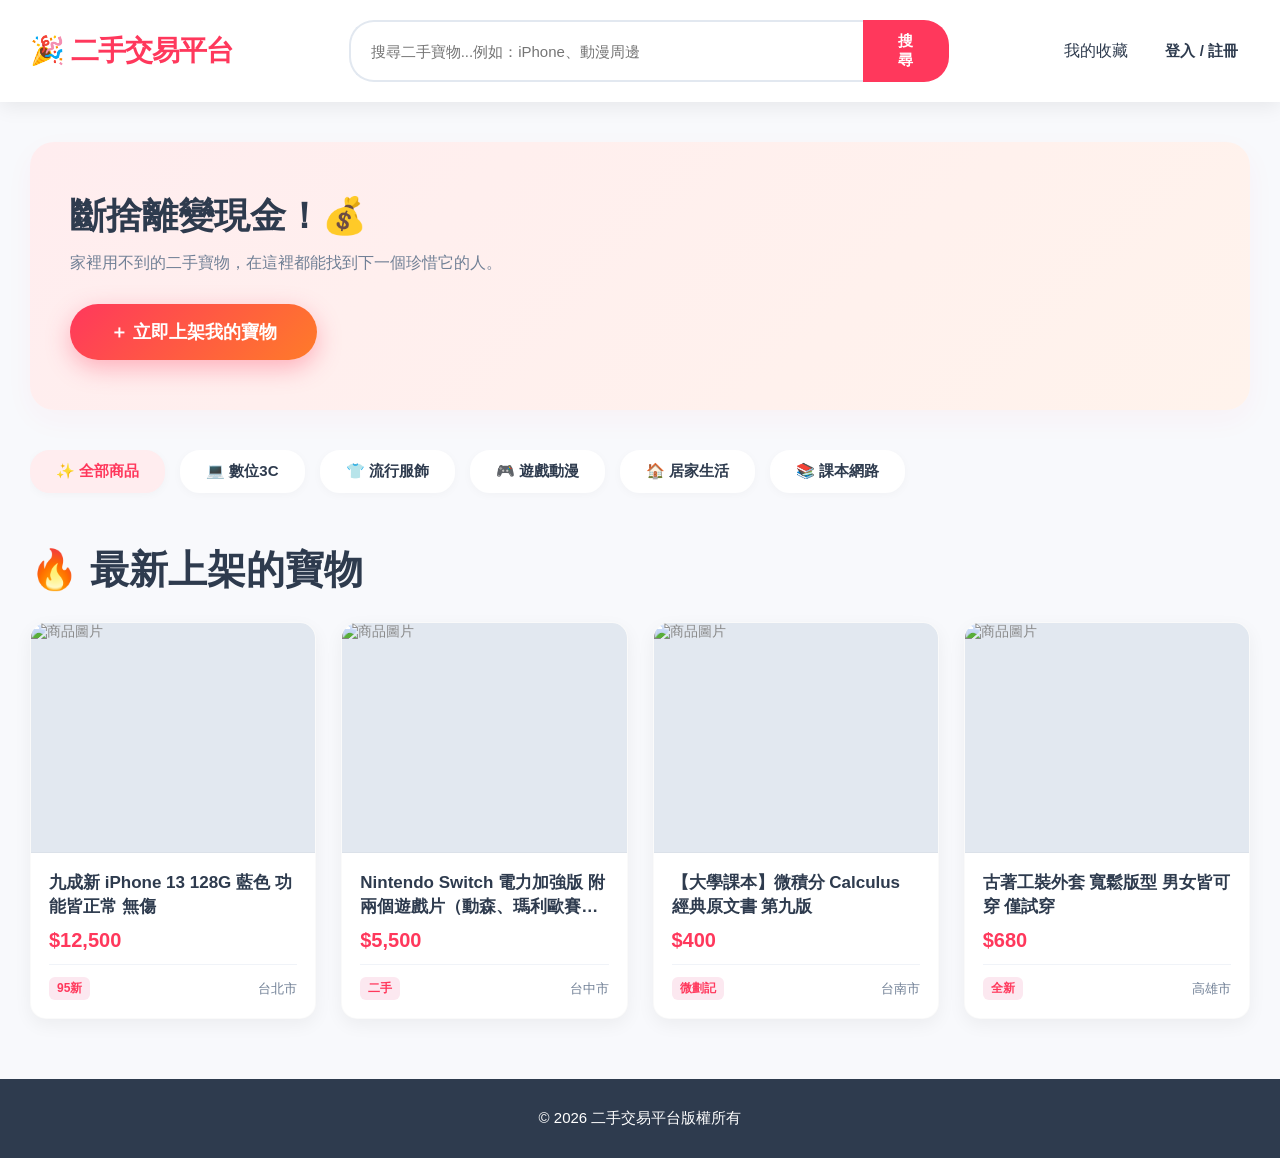
==== Index.html @ 6d3920a8 "首頁、上架畫面" ====
<!DOCTYPE html>
<html lang="zh-TW">

<head>
    <meta charset="UTF-8">
    <meta name="viewport" content="width=device-width, initial-scale=1.0">
    <title>🎉 二手交易平台</title>
    <link rel="stylesheet" href="css/index.css">
</head>

<body>
    <!-- 頂部導覽列 -->
    <header>
        <div class="nav-container">
            <a href="#" class="logo">🎉 二手交易平台</a>

            <!-- 搜尋框 -->
            <div class="search-bar">
                <input type="text" placeholder="搜尋二手寶物...例如：iPhone、動漫周邊">
                <button type="button">搜尋</button>
            </div>

            <!-- 右側選單 -->
            <nav class="nav-menu">
                <a href="#">我的收藏</a>
                <button type="button" class="btn-login" id="loginBtn">登入 / 註冊</button>
            </nav>
        </div>
    </header>

    <!-- 主要內容區 -->
    <main>
        <!-- ✨ 新增：吸引人的主要核心區塊 (Hero Section) -->
        <div class="hero-section">
            <div class="hero-content">
                <h1>斷捨離變現金！💰</h1>
                <p>家裡用不到的二手寶物，在這裡都能找到下一個珍惜它的人。</p>
                <!-- 立即上架按鈕移到這裡 -->
                <a href="upload.html" class="btn-action-main">＋ 立即上架我的寶物</a>
            </div>
        </div>

        <!-- 分類標籤列 -->
        <div class="categories">
            <a href="#" class="category-item active">✨ 全部商品</a>
            <a href="#" class="category-item">💻 數位3C</a>
            <a href="#" class="category-item">👕 流行服飾</a>
            <a href="#" class="category-item">🎮 遊戲動漫</a>
            <a href="#" class="category-item">🏠 居家生活</a>
            <a href="#" class="category-item">📚 課本網路</a>
        </div>

        <!-- 商品推薦區塊 -->
        <div class="section-title">
            <h2>🔥 最新上架的寶物</h2>
        </div>

        <!-- 商品網格 -->
        <div class="product-grid">

            <!-- 商品卡片 1 -->
            <div class="product-card">
                <img src="https://via.placeholder.com/300x300/ff385c/ffffff?text=iPhone+13" alt="商品圖片"
                    class="product-img">
                <div class="product-info">
                    <div class="product-title">九成新 iPhone 13 128G 藍色 功能皆正常 無傷</div>
                    <div class="product-price">$12,500</div>
                    <div class="product-footer">
                        <span class="product-condition">95新</span>
                        <span class="product-location">台北市</span>
                    </div>
                </div>
            </div>

            <!-- 商品卡片 2 -->
            <div class="product-card">
                <img src="https://via.placeholder.com/300x300/ff385c/ffffff?text=Switch" alt="商品圖片" class="product-img">
                <div class="product-info">
                    <div class="product-title">Nintendo Switch 電力加強版 附兩個遊戲片（動森、瑪利歐賽車）</div>
                    <div class="product-price">$5,500</div>
                    <div class="product-footer">
                        <span class="product-condition">二手</span>
                        <span class="product-location">台中市</span>
                    </div>
                </div>
            </div>

            <!-- 商品卡片 3 -->
            <div class="product-card">
                <img src="https://via.placeholder.com/300x300/ff385c/ffffff?text=Book" alt="商品圖片" class="product-img">
                <div class="product-info">
                    <div class="product-title">【大學課本】微積分 Calculus 經典原文書 第九版</div>
                    <div class="product-price">$400</div>
                    <div class="product-footer">
                        <span class="product-condition">微劃記</span>
                        <span class="product-location">台南市</span>
                    </div>
                </div>
            </div>

            <!-- 商品卡片 4 -->
            <div class="product-card">
                <img src="https://via.placeholder.com/300x300/ff385c/ffffff?text=Jacket" alt="商品圖片" class="product-img">
                <div class="product-info">
                    <div class="product-title">古著工裝外套 寬鬆版型 男女皆可穿 僅試穿</div>
                    <div class="product-price">$680</div>
                    <div class="product-footer">
                        <span class="product-condition">全新</span>
                        <span class="product-location">高雄市</span>
                    </div>
                </div>
            </div>

        </div>
    </main>

    <!-- 頁尾 -->
    <footer>
        <p>© 2026 二手交易平台版權所有</p>
    </footer>

    <!-- 登入彈出視窗 -->
    <div id="loginModal" class="modal">
        <div class="modal-content">
            <span class="close-modal" id="closeModal">&times;</span>
            <h2>登入 / 註冊</h2>
            <form>
                <input type="text" placeholder="電子郵件或帳號" required>
                <input type="password" placeholder="密碼" required>
                <button type="submit" class="btn-submit-login">登入</button>
            </form>
            <div class="modal-footer">
                <p>還沒有帳號？ <a href="#" style="color: #ff385c; font-weight: bold;">立即註冊</a></p>
            </div>
        </div>
    </div>

    <script>
        // 簡單的 JavaScript 來處理登入視窗的顯示/隱藏
        const modal = document.getElementById("loginModal");
        const btn = document.getElementById("loginBtn");
        const span = document.getElementById("closeModal");

        // 當點擊「登入」按鈕時，打開彈出視窗
        btn.onclick = function () {
            modal.style.display = "block";
        }

        // 當點擊「×」時，關閉彈出視窗
        span.onclick = function () {
            modal.style.display = "none";
        }

        // 當點擊彈出視窗外部時，關閉它
        window.onclick = function (event) {
            if (event.target == modal) {
                modal.style.display = "none";
            }
        }
    </script>

</body>

</html>
---- css/index.css ----
/* 全域樣式重設 - 升級 */
* {
    margin: 0;
    padding: 0;
    box-sizing: border-box;
    font-family: 'Poppins', 'Segoe UI', Tahoma, Geneva, Verdana, sans-serif;
    /* 加入更現代的字體 */
}

body {
    background-color: #f8f9fc;
    /* 更淡雅的背景色 */
    color: #2e3b4e;
}

a {
    text-decoration: none;
    color: inherit;
}

/* 導覽列 - 升級 */
header {
    background-color: #ffffff;
    box-shadow: 0 4px 20px rgba(0, 0, 0, 0.08);
    /* 更柔和的陰影 */
    position: sticky;
    top: 0;
    z-index: 100;
}

.nav-container {
    max-width: 1400px;
    /* 加寬一點 */
    margin: 0 auto;
    display: flex;
    justify-content: space-between;
    align-items: center;
    padding: 20px 30px;
}

.logo {
    font-size: 28px;
    font-weight: 800;
    /* 加粗 */
    color: #ff385c;
    /* 使用更活潑的粉紅色系 */
    letter-spacing: -1px;
}

/* 搜尋框 - 優化 */
.search-bar {
    flex: 0 1 600px;
    display: flex;
    margin: 0 30px;
}

.search-bar input {
    width: 100%;
    padding: 12px 20px;
    border: 2px solid #e2e8f0;
    border-right: none;
    border-radius: 25px 0 0 25px;
    outline: none;
    font-size: 15px;
    transition: 0.2s;
}

.search-bar input:focus {
    border-color: #ff385c;
}

.search-bar button {
    padding: 12px 30px;
    background-color: #ff385c;
    color: white;
    border: none;
    border-radius: 0 25px 25px 0;
    cursor: pointer;
    font-weight: 700;
    font-size: 15px;
    transition: 0.2s;
}

.search-bar button:hover {
    background-color: #e31c5f;
}

.nav-menu {
    display: flex;
    gap: 25px;
    align-items: center;
}

/* 登入按鈕 */
.btn-login {
    background: none;
    border: none;
    cursor: pointer;
    font-weight: 600;
    color: #2e3b4e;
    font-size: 15px;
    padding: 8px 12px;
    transition: 0.2s;
}

.btn-login:hover {
    color: #ff385c;
}

/* ==========================================================================
   ✨ 新增：主要內容區 - 橫幅與立即上架大按鈕樣式
   ========================================================================== */

/* 橫幅區塊外觀 */
.hero-section {
    background: linear-gradient(135deg, #ffedef 0%, #fff3ec 100%); /* 現代感的暖色漸層 */
    border-radius: 24px;
    padding: 50px 40px;
    margin-bottom: 40px;
    box-shadow: 0 10px 30px rgba(255, 56, 92, 0.04);
    display: flex;
    align-items: center;
}

.hero-content h1 {
    font-size: 36px;
    font-weight: 800;
    color: #2e3b4e;
    margin-bottom: 12px;
}

.hero-content p {
    font-size: 16px;
    color: #718096;
    margin-bottom: 30px;
}

/* 移到主內容區的大按鈕 */
.btn-action-main {
    display: inline-block; 
    background: linear-gradient(135deg, #ff385c, #ff7b29); /* 亮眼漸層 */
    color: white;
    padding: 16px 40px;    /* 放大尺寸，極其醒目 */
    border-radius: 30px;
    font-weight: 800;
    font-size: 18px;       
    box-shadow: 0 8px 25px rgba(255, 56, 92, 0.35);
    transition: all 0.3s ease;
}

.btn-action-main:hover {
    transform: translateY(-4px) scale(1.03); /* 滑過時向上微飄並放大 */
    box-shadow: 0 12px 30px rgba(255, 56, 92, 0.45);
}

/* 主要內容區 */
main {
    max-width: 1400px;
    margin: 40px auto;
    padding: 0 30px;
}

/* 分類標籤 - 升級 */
.categories {
    display: flex;
    gap: 15px;
    margin-bottom: 40px;
    overflow-x: auto;
    padding-bottom: 10px;
}

.category-item {
    background-color: white;
    padding: 10px 24px;
    border-radius: 20px;
    font-size: 15px;
    font-weight: 600;
    white-space: nowrap;
    box-shadow: 0 2px 10px rgba(0, 0, 0, 0.03);
    border: 2px solid white;
    /* 預留邊框，active時呈現 */
    transition: 0.3s;
}

.category-item:hover {
    border-color: #ffedef;
    transform: translateY(-2px);
}

.category-item.active {
    background-color: #ffedef;
    color: #ff385c;
    border-color: #ffedef;
}

/* 商品區塊標題 */
.section-title {
    font-size: 26px;
    font-weight: 800;
    margin-bottom: 25px;
    display: flex;
    justify-content: space-between;
    align-items: center;
}

/* 商品網格 */
.product-grid {
    display: grid;
    grid-template-columns: repeat(auto-fill, minmax(250px, 1fr));
    /* 加寬商品卡片 */
    gap: 25px;
}

/* 商品卡片 - 升級 */
.product-card {
    background-color: white;
    border-radius: 16px;
    overflow: hidden;
    box-shadow: 0 6px 18px rgba(0, 0, 0, 0.05);
    transition: all 0.3s ease;
    position: relative;
    border: 1px solid rgba(0, 0, 0, 0.02);
}

.product-card:hover {
    transform: translateY(-8px);
    box-shadow: 0 10px 25px rgba(0, 0, 0, 0.1);
}

.product-img {
    width: 100%;
    height: 230px;
    background-color: #e2e8f0;
    display: flex;
    align-items: center;
    justify-content: center;
    color: #888;
    font-size: 14px;
    object-fit: cover;
    border-bottom: 1px solid rgba(0, 0, 0, 0.03);
}

.product-info {
    padding: 18px;
}

.product-title {
    font-size: 17px;
    font-weight: 700;
    margin-bottom: 10px;
    color: #2e3b4e;
    display: -webkit-box;
    -webkit-line-clamp: 2;
    -webkit-box-orient: vertical;
    overflow: hidden;
    height: 48px;
    line-height: 1.4;
}

.product-price {
    font-size: 20px;
    color: #ff385c;
    font-weight: 800;
    margin-bottom: 12px;
}

.product-footer {
    display: flex;
    justify-content: space-between;
    align-items: center;
    font-size: 13px;
    color: #718096;
    border-top: 1px solid #f0f3f8;
    padding-top: 12px;
}

.product-condition {
    background-color: #fce8f0;
    color: #ff385c;
    padding: 3px 8px;
    border-radius: 6px;
    font-weight: 700;
    font-size: 12px;
}

/* 頁尾 */
footer {
    background-color: #2e3b4e;
    color: white;
    text-align: center;
    padding: 30px;
    margin-top: 60px;
    font-size: 15px;
    font-weight: 500;
}

/* 登入彈出視窗 */
.modal {
    display: none;
    /* 預設隱藏 */
    position: fixed;
    z-index: 200;
    left: 0;
    top: 0;
    width: 100%;
    height: 100%;
    overflow: auto;
    background-color: rgba(0, 0, 0, 0.5);
    /* 黑色半透明背景 */
    backdrop-filter: blur(5px);
    /* 背景模糊效果 */
}

.modal-content {
    background-color: white;
    margin: 10% auto;
    /* 距離上方10%，水平居中 */
    padding: 40px;
    border-radius: 20px;
    width: 400px;
    box-shadow: 0 10px 40px rgba(0, 0, 0, 0.2);
    position: relative;
}

.close-modal {
    position: absolute;
    top: 20px;
    right: 20px;
    font-size: 24px;
    cursor: pointer;
    color: #888;
}

.modal h2 {
    text-align: center;
    margin-bottom: 30px;
    color: #2e3b4e;
    font-weight: 800;
}

.modal input {
    width: 100%;
    padding: 12px 18px;
    margin-bottom: 20px;
    border: 2px solid #e2e8f0;
    border-radius: 12px;
    outline: none;
    font-size: 15px;
}

.modal input:focus {
    border-color: #ff385c;
}

.btn-submit-login {
    width: 100%;
    padding: 12px;
    background: linear-gradient(135deg, #ff385c, #ff7b29);
    color: white;
    border: none;
    border-radius: 12px;
    font-weight: 700;
    font-size: 16px;
    cursor: pointer;
    margin-bottom: 15px;
}

.modal-footer {
    text-align: center;
    font-size: 14px;
    color: #718096;
}

/* RWD 手機板優化 */
@media (max-width: 1024px) {
    .nav-container {
        flex-direction: column;
        gap: 15px;
    }

    .search-bar {
        width: 100%;
        margin: 0;
    }

    .nav-menu {
        width: 100%;
        justify-content: center;
    }

    .product-grid {
        grid-template-columns: repeat(2, 1fr);
        gap: 15px;
    }
}

/* ✨ 手機板優化 - 橫幅與按鈕縮放 */
@media (max-width: 768px) {
    .hero-section {
        padding: 35px 20px;
        text-align: center;
    }
    .hero-content h1 {
        font-size: 28px;
    }
    .btn-action-main {
        width: 100%; /* 手機板按鈕寬度變滿版，超好按 */
        padding: 14px 20px;
        font-size: 16px;
    }
}

@media (max-width: 600px) {
    .modal-content {
        width: 90%;
        padding: 30px;
    }
}
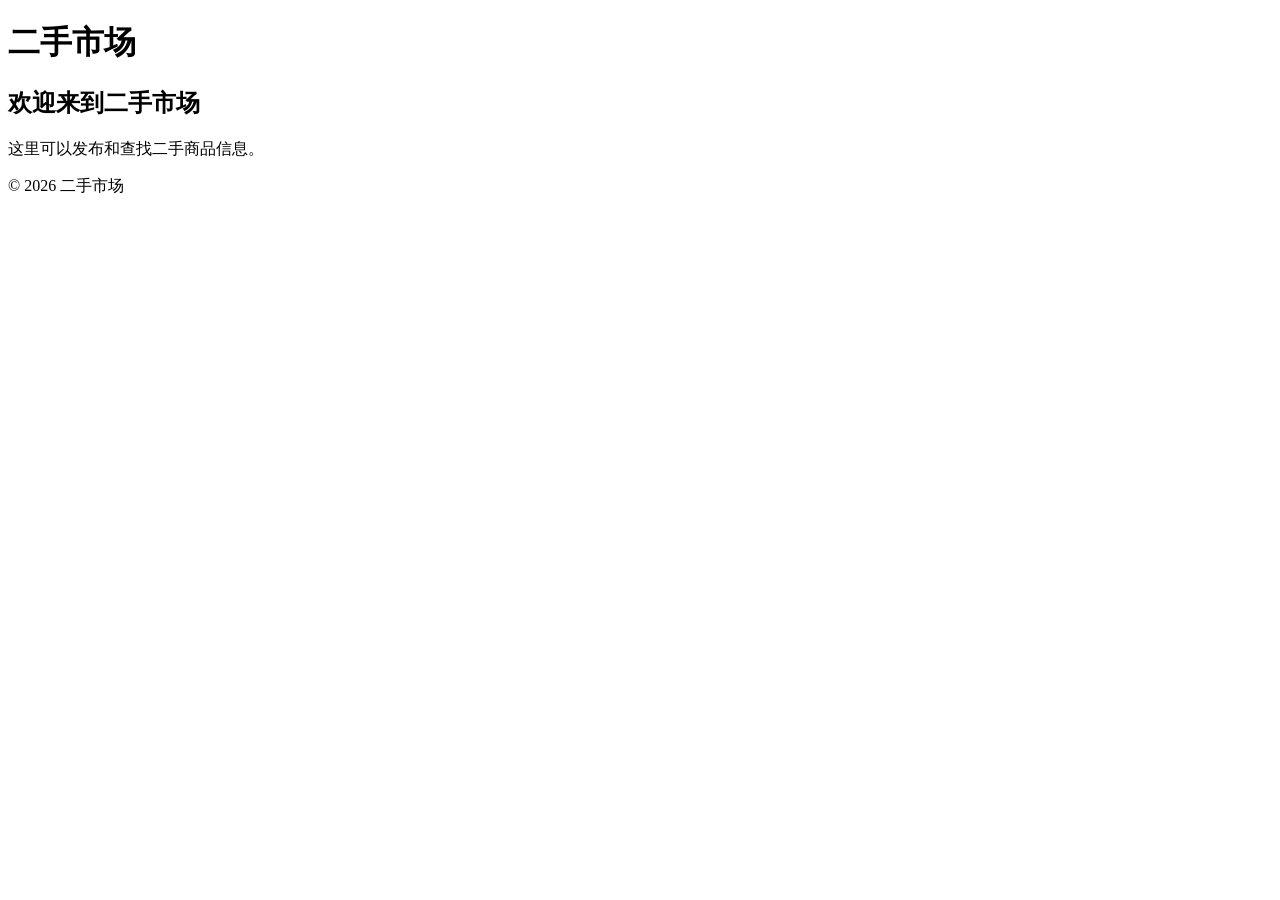
==== commit 18e3b7f5: "修改首頁" ====
--- a/Index.html
+++ b/Index.html
@@ -1,164 +1,22 @@
 <!DOCTYPE html>
-<html lang="zh-TW">
-
+<html lang="zh-CN">
 <head>
     <meta charset="UTF-8">
     <meta name="viewport" content="width=device-width, initial-scale=1.0">
-    <title>🎉 二手交易平台</title>
-    <link rel="stylesheet" href="css/index.css">
+    <title>二手市场</title>
 </head>
-
 <body>
-    <!-- 頂部導覽列 -->
     <header>
-        <div class="nav-container">
-            <a href="#" class="logo">🎉 二手交易平台</a>
-
-            <!-- 搜尋框 -->
-            <div class="search-bar">
-                <input type="text" placeholder="搜尋二手寶物...例如：iPhone、動漫周邊">
-                <button type="button">搜尋</button>
-            </div>
-
-            <!-- 右側選單 -->
-            <nav class="nav-menu">
-                <a href="#">我的收藏</a>
-                <button type="button" class="btn-login" id="loginBtn">登入 / 註冊</button>
-            </nav>
-        </div>
+        <h1>二手市场</h1>
     </header>
-
-    <!-- 主要內容區 -->
     <main>
-        <!-- ✨ 新增：吸引人的主要核心區塊 (Hero Section) -->
-        <div class="hero-section">
-            <div class="hero-content">
-                <h1>斷捨離變現金！💰</h1>
-                <p>家裡用不到的二手寶物，在這裡都能找到下一個珍惜它的人。</p>
-                <!-- 立即上架按鈕移到這裡 -->
-                <a href="upload.html" class="btn-action-main">＋ 立即上架我的寶物</a>
-            </div>
-        </div>
-
-        <!-- 分類標籤列 -->
-        <div class="categories">
-            <a href="#" class="category-item active">✨ 全部商品</a>
-            <a href="#" class="category-item">💻 數位3C</a>
-            <a href="#" class="category-item">👕 流行服飾</a>
-            <a href="#" class="category-item">🎮 遊戲動漫</a>
-            <a href="#" class="category-item">🏠 居家生活</a>
-            <a href="#" class="category-item">📚 課本網路</a>
-        </div>
-
-        <!-- 商品推薦區塊 -->
-        <div class="section-title">
-            <h2>🔥 最新上架的寶物</h2>
-        </div>
-
-        <!-- 商品網格 -->
-        <div class="product-grid">
-
-            <!-- 商品卡片 1 -->
-            <div class="product-card">
-                <img src="https://via.placeholder.com/300x300/ff385c/ffffff?text=iPhone+13" alt="商品圖片"
-                    class="product-img">
-                <div class="product-info">
-                    <div class="product-title">九成新 iPhone 13 128G 藍色 功能皆正常 無傷</div>
-                    <div class="product-price">$12,500</div>
-                    <div class="product-footer">
-                        <span class="product-condition">95新</span>
-                        <span class="product-location">台北市</span>
-                    </div>
-                </div>
-            </div>
-
-            <!-- 商品卡片 2 -->
-            <div class="product-card">
-                <img src="https://via.placeholder.com/300x300/ff385c/ffffff?text=Switch" alt="商品圖片" class="product-img">
-                <div class="product-info">
-                    <div class="product-title">Nintendo Switch 電力加強版 附兩個遊戲片（動森、瑪利歐賽車）</div>
-                    <div class="product-price">$5,500</div>
-                    <div class="product-footer">
-                        <span class="product-condition">二手</span>
-                        <span class="product-location">台中市</span>
-                    </div>
-                </div>
-            </div>
-
-            <!-- 商品卡片 3 -->
-            <div class="product-card">
-                <img src="https://via.placeholder.com/300x300/ff385c/ffffff?text=Book" alt="商品圖片" class="product-img">
-                <div class="product-info">
-                    <div class="product-title">【大學課本】微積分 Calculus 經典原文書 第九版</div>
-                    <div class="product-price">$400</div>
-                    <div class="product-footer">
-                        <span class="product-condition">微劃記</span>
-                        <span class="product-location">台南市</span>
-                    </div>
-                </div>
-            </div>
-
-            <!-- 商品卡片 4 -->
-            <div class="product-card">
-                <img src="https://via.placeholder.com/300x300/ff385c/ffffff?text=Jacket" alt="商品圖片" class="product-img">
-                <div class="product-info">
-                    <div class="product-title">古著工裝外套 寬鬆版型 男女皆可穿 僅試穿</div>
-                    <div class="product-price">$680</div>
-                    <div class="product-footer">
-                        <span class="product-condition">全新</span>
-                        <span class="product-location">高雄市</span>
-                    </div>
-                </div>
-            </div>
-
-        </div>
+        <section>
+            <h2>欢迎来到二手市场</h2>
+            <p>这里可以发布和查找二手商品信息。</p>
+        </section>
     </main>
-
-    <!-- 頁尾 -->
     <footer>
-        <p>© 2026 二手交易平台版權所有</p>
+        <p>&copy; 2026 二手市场</p>
     </footer>
-
-    <!-- 登入彈出視窗 -->
-    <div id="loginModal" class="modal">
-        <div class="modal-content">
-            <span class="close-modal" id="closeModal">&times;</span>
-            <h2>登入 / 註冊</h2>
-            <form>
-                <input type="text" placeholder="電子郵件或帳號" required>
-                <input type="password" placeholder="密碼" required>
-                <button type="submit" class="btn-submit-login">登入</button>
-            </form>
-            <div class="modal-footer">
-                <p>還沒有帳號？ <a href="#" style="color: #ff385c; font-weight: bold;">立即註冊</a></p>
-            </div>
-        </div>
-    </div>
-
-    <script>
-        // 簡單的 JavaScript 來處理登入視窗的顯示/隱藏
-        const modal = document.getElementById("loginModal");
-        const btn = document.getElementById("loginBtn");
-        const span = document.getElementById("closeModal");
-
-        // 當點擊「登入」按鈕時，打開彈出視窗
-        btn.onclick = function () {
-            modal.style.display = "block";
-        }
-
-        // 當點擊「×」時，關閉彈出視窗
-        span.onclick = function () {
-            modal.style.display = "none";
-        }
-
-        // 當點擊彈出視窗外部時，關閉它
-        window.onclick = function (event) {
-            if (event.target == modal) {
-                modal.style.display = "none";
-            }
-        }
-    </script>
-
 </body>
-
 </html>
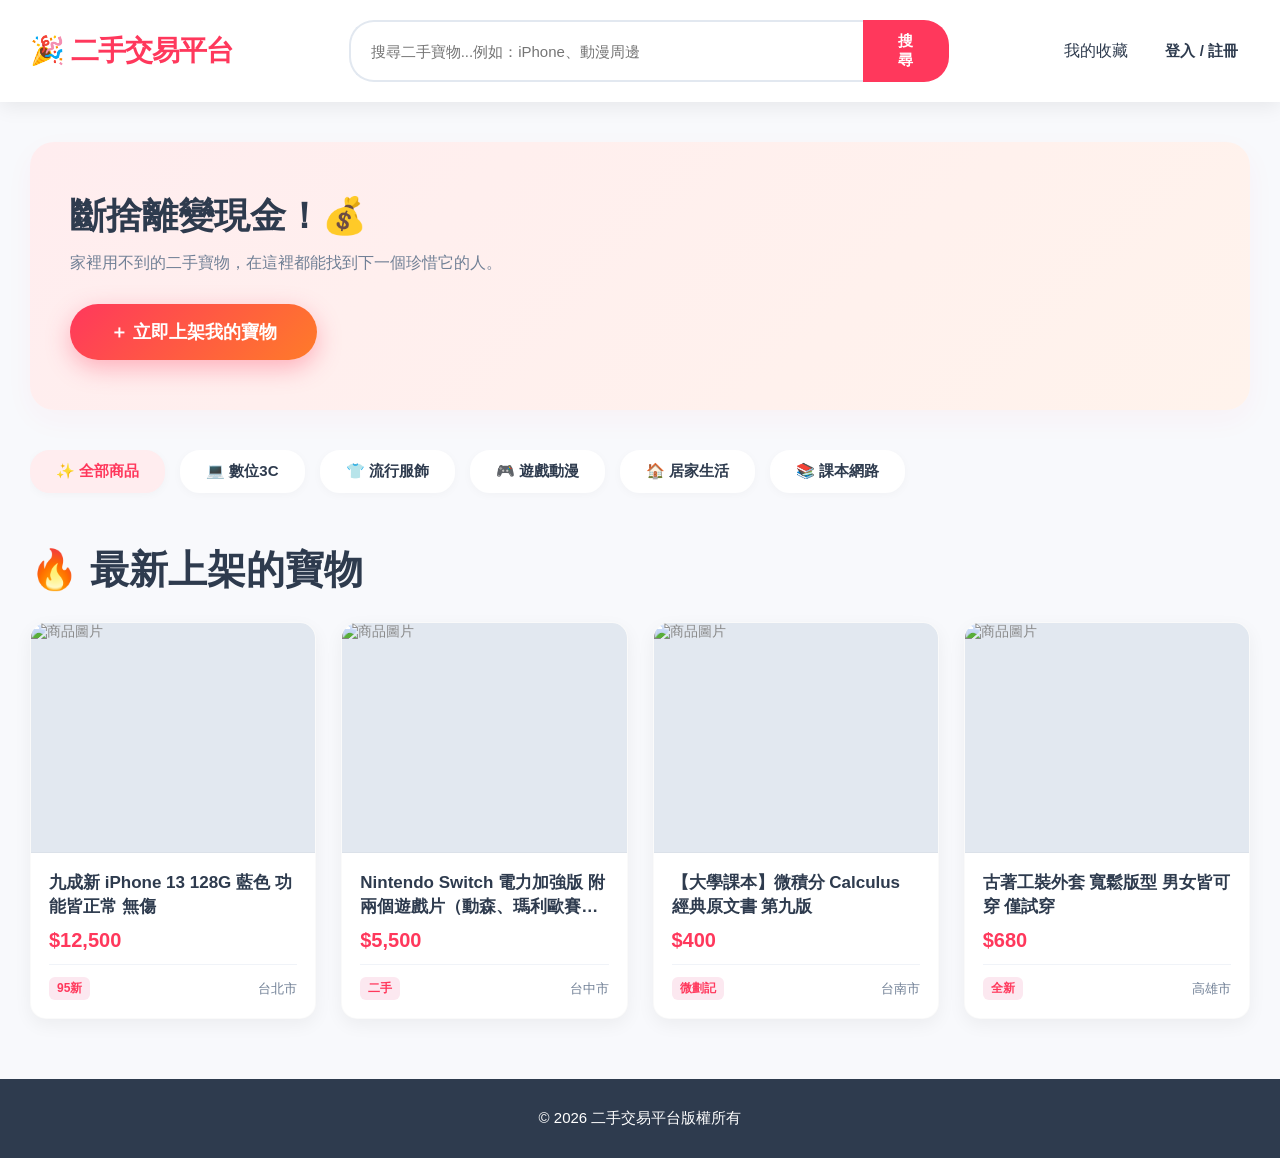
==== commit 822380a1: "更新首頁" ====
--- a/Index.html
+++ b/Index.html
@@ -1,22 +1,164 @@
 <!DOCTYPE html>
-<html lang="zh-CN">
+<html lang="zh-TW">
+
 <head>
     <meta charset="UTF-8">
     <meta name="viewport" content="width=device-width, initial-scale=1.0">
-    <title>二手市场</title>
+    <title>🎉 二手交易平台</title>
+    <link rel="stylesheet" href="css/index.css">
 </head>
+
 <body>
+    <!-- 頂部導覽列 -->
     <header>
-        <h1>二手市场</h1>
+        <div class="nav-container">
+            <a href="#" class="logo">🎉 二手交易平台</a>
+
+            <!-- 搜尋框 -->
+            <div class="search-bar">
+                <input type="text" placeholder="搜尋二手寶物...例如：iPhone、動漫周邊">
+                <button type="button">搜尋</button>
+            </div>
+
+            <!-- 右側選單 -->
+            <nav class="nav-menu">
+                <a href="#">我的收藏</a>
+                <button type="button" class="btn-login" id="loginBtn">登入 / 註冊</button>
+            </nav>
+        </div>
     </header>
+
+    <!-- 主要內容區 -->
     <main>
-        <section>
-            <h2>欢迎来到二手市场</h2>
-            <p>这里可以发布和查找二手商品信息。</p>
-        </section>
+        <!-- ✨ 新增：吸引人的主要核心區塊 (Hero Section) -->
+        <div class="hero-section">
+            <div class="hero-content">
+                <h1>斷捨離變現金！💰</h1>
+                <p>家裡用不到的二手寶物，在這裡都能找到下一個珍惜它的人。</p>
+                <!-- 立即上架按鈕移到這裡 -->
+                <a href="upload.html" class="btn-action-main">＋ 立即上架我的寶物</a>
+            </div>
+        </div>
+
+        <!-- 分類標籤列 -->
+        <div class="categories">
+            <a href="#" class="category-item active">✨ 全部商品</a>
+            <a href="#" class="category-item">💻 數位3C</a>
+            <a href="#" class="category-item">👕 流行服飾</a>
+            <a href="#" class="category-item">🎮 遊戲動漫</a>
+            <a href="#" class="category-item">🏠 居家生活</a>
+            <a href="#" class="category-item">📚 課本網路</a>
+        </div>
+
+        <!-- 商品推薦區塊 -->
+        <div class="section-title">
+            <h2>🔥 最新上架的寶物</h2>
+        </div>
+
+        <!-- 商品網格 -->
+        <div class="product-grid">
+
+            <!-- 商品卡片 1 -->
+            <div class="product-card">
+                <img src="https://via.placeholder.com/300x300/ff385c/ffffff?text=iPhone+13" alt="商品圖片"
+                    class="product-img">
+                <div class="product-info">
+                    <div class="product-title">九成新 iPhone 13 128G 藍色 功能皆正常 無傷</div>
+                    <div class="product-price">$12,500</div>
+                    <div class="product-footer">
+                        <span class="product-condition">95新</span>
+                        <span class="product-location">台北市</span>
+                    </div>
+                </div>
+            </div>
+
+            <!-- 商品卡片 2 -->
+            <div class="product-card">
+                <img src="https://via.placeholder.com/300x300/ff385c/ffffff?text=Switch" alt="商品圖片" class="product-img">
+                <div class="product-info">
+                    <div class="product-title">Nintendo Switch 電力加強版 附兩個遊戲片（動森、瑪利歐賽車）</div>
+                    <div class="product-price">$5,500</div>
+                    <div class="product-footer">
+                        <span class="product-condition">二手</span>
+                        <span class="product-location">台中市</span>
+                    </div>
+                </div>
+            </div>
+
+            <!-- 商品卡片 3 -->
+            <div class="product-card">
+                <img src="https://via.placeholder.com/300x300/ff385c/ffffff?text=Book" alt="商品圖片" class="product-img">
+                <div class="product-info">
+                    <div class="product-title">【大學課本】微積分 Calculus 經典原文書 第九版</div>
+                    <div class="product-price">$400</div>
+                    <div class="product-footer">
+                        <span class="product-condition">微劃記</span>
+                        <span class="product-location">台南市</span>
+                    </div>
+                </div>
+            </div>
+
+            <!-- 商品卡片 4 -->
+            <div class="product-card">
+                <img src="https://via.placeholder.com/300x300/ff385c/ffffff?text=Jacket" alt="商品圖片" class="product-img">
+                <div class="product-info">
+                    <div class="product-title">古著工裝外套 寬鬆版型 男女皆可穿 僅試穿</div>
+                    <div class="product-price">$680</div>
+                    <div class="product-footer">
+                        <span class="product-condition">全新</span>
+                        <span class="product-location">高雄市</span>
+                    </div>
+                </div>
+            </div>
+
+        </div>
     </main>
+
+    <!-- 頁尾 -->
     <footer>
-        <p>&copy; 2026 二手市场</p>
+        <p>© 2026 二手交易平台版權所有</p>
     </footer>
+
+    <!-- 登入彈出視窗 -->
+    <div id="loginModal" class="modal">
+        <div class="modal-content">
+            <span class="close-modal" id="closeModal">&times;</span>
+            <h2>登入 / 註冊</h2>
+            <form>
+                <input type="text" placeholder="電子郵件或帳號" required>
+                <input type="password" placeholder="密碼" required>
+                <button type="submit" class="btn-submit-login">登入</button>
+            </form>
+            <div class="modal-footer">
+                <p>還沒有帳號？ <a href="#" style="color: #ff385c; font-weight: bold;">立即註冊</a></p>
+            </div>
+        </div>
+    </div>
+
+    <script>
+        // 簡單的 JavaScript 來處理登入視窗的顯示/隱藏
+        const modal = document.getElementById("loginModal");
+        const btn = document.getElementById("loginBtn");
+        const span = document.getElementById("closeModal");
+
+        // 當點擊「登入」按鈕時，打開彈出視窗
+        btn.onclick = function () {
+            modal.style.display = "block";
+        }
+
+        // 當點擊「×」時，關閉彈出視窗
+        span.onclick = function () {
+            modal.style.display = "none";
+        }
+
+        // 當點擊彈出視窗外部時，關閉它
+        window.onclick = function (event) {
+            if (event.target == modal) {
+                modal.style.display = "none";
+            }
+        }
+    </script>
+
 </body>
+
 </html>
--- a/css/index.css
+++ b/css/index.css
@@ -0,0 +1,418 @@
+/* 全域樣式重設 - 升級 */
+* {
+    margin: 0;
+    padding: 0;
+    box-sizing: border-box;
+    font-family: 'Poppins', 'Segoe UI', Tahoma, Geneva, Verdana, sans-serif;
+    /* 加入更現代的字體 */
+}
+
+body {
+    background-color: #f8f9fc;
+    /* 更淡雅的背景色 */
+    color: #2e3b4e;
+}
+
+a {
+    text-decoration: none;
+    color: inherit;
+}
+
+/* 導覽列 - 升級 */
+header {
+    background-color: #ffffff;
+    box-shadow: 0 4px 20px rgba(0, 0, 0, 0.08);
+    /* 更柔和的陰影 */
+    position: sticky;
+    top: 0;
+    z-index: 100;
+}
+
+.nav-container {
+    max-width: 1400px;
+    /* 加寬一點 */
+    margin: 0 auto;
+    display: flex;
+    justify-content: space-between;
+    align-items: center;
+    padding: 20px 30px;
+}
+
+.logo {
+    font-size: 28px;
+    font-weight: 800;
+    /* 加粗 */
+    color: #ff385c;
+    /* 使用更活潑的粉紅色系 */
+    letter-spacing: -1px;
+}
+
+/* 搜尋框 - 優化 */
+.search-bar {
+    flex: 0 1 600px;
+    display: flex;
+    margin: 0 30px;
+}
+
+.search-bar input {
+    width: 100%;
+    padding: 12px 20px;
+    border: 2px solid #e2e8f0;
+    border-right: none;
+    border-radius: 25px 0 0 25px;
+    outline: none;
+    font-size: 15px;
+    transition: 0.2s;
+}
+
+.search-bar input:focus {
+    border-color: #ff385c;
+}
+
+.search-bar button {
+    padding: 12px 30px;
+    background-color: #ff385c;
+    color: white;
+    border: none;
+    border-radius: 0 25px 25px 0;
+    cursor: pointer;
+    font-weight: 700;
+    font-size: 15px;
+    transition: 0.2s;
+}
+
+.search-bar button:hover {
+    background-color: #e31c5f;
+}
+
+.nav-menu {
+    display: flex;
+    gap: 25px;
+    align-items: center;
+}
+
+/* 登入按鈕 */
+.btn-login {
+    background: none;
+    border: none;
+    cursor: pointer;
+    font-weight: 600;
+    color: #2e3b4e;
+    font-size: 15px;
+    padding: 8px 12px;
+    transition: 0.2s;
+}
+
+.btn-login:hover {
+    color: #ff385c;
+}
+
+/* ==========================================================================
+   ✨ 新增：主要內容區 - 橫幅與立即上架大按鈕樣式
+   ========================================================================== */
+
+/* 橫幅區塊外觀 */
+.hero-section {
+    background: linear-gradient(135deg, #ffedef 0%, #fff3ec 100%); /* 現代感的暖色漸層 */
+    border-radius: 24px;
+    padding: 50px 40px;
+    margin-bottom: 40px;
+    box-shadow: 0 10px 30px rgba(255, 56, 92, 0.04);
+    display: flex;
+    align-items: center;
+}
+
+.hero-content h1 {
+    font-size: 36px;
+    font-weight: 800;
+    color: #2e3b4e;
+    margin-bottom: 12px;
+}
+
+.hero-content p {
+    font-size: 16px;
+    color: #718096;
+    margin-bottom: 30px;
+}
+
+/* 移到主內容區的大按鈕 */
+.btn-action-main {
+    display: inline-block; 
+    background: linear-gradient(135deg, #ff385c, #ff7b29); /* 亮眼漸層 */
+    color: white;
+    padding: 16px 40px;    /* 放大尺寸，極其醒目 */
+    border-radius: 30px;
+    font-weight: 800;
+    font-size: 18px;       
+    box-shadow: 0 8px 25px rgba(255, 56, 92, 0.35);
+    transition: all 0.3s ease;
+}
+
+.btn-action-main:hover {
+    transform: translateY(-4px) scale(1.03); /* 滑過時向上微飄並放大 */
+    box-shadow: 0 12px 30px rgba(255, 56, 92, 0.45);
+}
+
+/* 主要內容區 */
+main {
+    max-width: 1400px;
+    margin: 40px auto;
+    padding: 0 30px;
+}
+
+/* 分類標籤 - 升級 */
+.categories {
+    display: flex;
+    gap: 15px;
+    margin-bottom: 40px;
+    overflow-x: auto;
+    padding-bottom: 10px;
+}
+
+.category-item {
+    background-color: white;
+    padding: 10px 24px;
+    border-radius: 20px;
+    font-size: 15px;
+    font-weight: 600;
+    white-space: nowrap;
+    box-shadow: 0 2px 10px rgba(0, 0, 0, 0.03);
+    border: 2px solid white;
+    /* 預留邊框，active時呈現 */
+    transition: 0.3s;
+}
+
+.category-item:hover {
+    border-color: #ffedef;
+    transform: translateY(-2px);
+}
+
+.category-item.active {
+    background-color: #ffedef;
+    color: #ff385c;
+    border-color: #ffedef;
+}
+
+/* 商品區塊標題 */
+.section-title {
+    font-size: 26px;
+    font-weight: 800;
+    margin-bottom: 25px;
+    display: flex;
+    justify-content: space-between;
+    align-items: center;
+}
+
+/* 商品網格 */
+.product-grid {
+    display: grid;
+    grid-template-columns: repeat(auto-fill, minmax(250px, 1fr));
+    /* 加寬商品卡片 */
+    gap: 25px;
+}
+
+/* 商品卡片 - 升級 */
+.product-card {
+    background-color: white;
+    border-radius: 16px;
+    overflow: hidden;
+    box-shadow: 0 6px 18px rgba(0, 0, 0, 0.05);
+    transition: all 0.3s ease;
+    position: relative;
+    border: 1px solid rgba(0, 0, 0, 0.02);
+}
+
+.product-card:hover {
+    transform: translateY(-8px);
+    box-shadow: 0 10px 25px rgba(0, 0, 0, 0.1);
+}
+
+.product-img {
+    width: 100%;
+    height: 230px;
+    background-color: #e2e8f0;
+    display: flex;
+    align-items: center;
+    justify-content: center;
+    color: #888;
+    font-size: 14px;
+    object-fit: cover;
+    border-bottom: 1px solid rgba(0, 0, 0, 0.03);
+}
+
+.product-info {
+    padding: 18px;
+}
+
+.product-title {
+    font-size: 17px;
+    font-weight: 700;
+    margin-bottom: 10px;
+    color: #2e3b4e;
+    display: -webkit-box;
+    -webkit-line-clamp: 2;
+    -webkit-box-orient: vertical;
+    overflow: hidden;
+    height: 48px;
+    line-height: 1.4;
+}
+
+.product-price {
+    font-size: 20px;
+    color: #ff385c;
+    font-weight: 800;
+    margin-bottom: 12px;
+}
+
+.product-footer {
+    display: flex;
+    justify-content: space-between;
+    align-items: center;
+    font-size: 13px;
+    color: #718096;
+    border-top: 1px solid #f0f3f8;
+    padding-top: 12px;
+}
+
+.product-condition {
+    background-color: #fce8f0;
+    color: #ff385c;
+    padding: 3px 8px;
+    border-radius: 6px;
+    font-weight: 700;
+    font-size: 12px;
+}
+
+/* 頁尾 */
+footer {
+    background-color: #2e3b4e;
+    color: white;
+    text-align: center;
+    padding: 30px;
+    margin-top: 60px;
+    font-size: 15px;
+    font-weight: 500;
+}
+
+/* 登入彈出視窗 */
+.modal {
+    display: none;
+    /* 預設隱藏 */
+    position: fixed;
+    z-index: 200;
+    left: 0;
+    top: 0;
+    width: 100%;
+    height: 100%;
+    overflow: auto;
+    background-color: rgba(0, 0, 0, 0.5);
+    /* 黑色半透明背景 */
+    backdrop-filter: blur(5px);
+    /* 背景模糊效果 */
+}
+
+.modal-content {
+    background-color: white;
+    margin: 10% auto;
+    /* 距離上方10%，水平居中 */
+    padding: 40px;
+    border-radius: 20px;
+    width: 400px;
+    box-shadow: 0 10px 40px rgba(0, 0, 0, 0.2);
+    position: relative;
+}
+
+.close-modal {
+    position: absolute;
+    top: 20px;
+    right: 20px;
+    font-size: 24px;
+    cursor: pointer;
+    color: #888;
+}
+
+.modal h2 {
+    text-align: center;
+    margin-bottom: 30px;
+    color: #2e3b4e;
+    font-weight: 800;
+}
+
+.modal input {
+    width: 100%;
+    padding: 12px 18px;
+    margin-bottom: 20px;
+    border: 2px solid #e2e8f0;
+    border-radius: 12px;
+    outline: none;
+    font-size: 15px;
+}
+
+.modal input:focus {
+    border-color: #ff385c;
+}
+
+.btn-submit-login {
+    width: 100%;
+    padding: 12px;
+    background: linear-gradient(135deg, #ff385c, #ff7b29);
+    color: white;
+    border: none;
+    border-radius: 12px;
+    font-weight: 700;
+    font-size: 16px;
+    cursor: pointer;
+    margin-bottom: 15px;
+}
+
+.modal-footer {
+    text-align: center;
+    font-size: 14px;
+    color: #718096;
+}
+
+/* RWD 手機板優化 */
+@media (max-width: 1024px) {
+    .nav-container {
+        flex-direction: column;
+        gap: 15px;
+    }
+
+    .search-bar {
+        width: 100%;
+        margin: 0;
+    }
+
+    .nav-menu {
+        width: 100%;
+        justify-content: center;
+    }
+
+    .product-grid {
+        grid-template-columns: repeat(2, 1fr);
+        gap: 15px;
+    }
+}
+
+/* ✨ 手機板優化 - 橫幅與按鈕縮放 */
+@media (max-width: 768px) {
+    .hero-section {
+        padding: 35px 20px;
+        text-align: center;
+    }
+    .hero-content h1 {
+        font-size: 28px;
+    }
+    .btn-action-main {
+        width: 100%; /* 手機板按鈕寬度變滿版，超好按 */
+        padding: 14px 20px;
+        font-size: 16px;
+    }
+}
+
+@media (max-width: 600px) {
+    .modal-content {
+        width: 90%;
+        padding: 30px;
+    }
+}
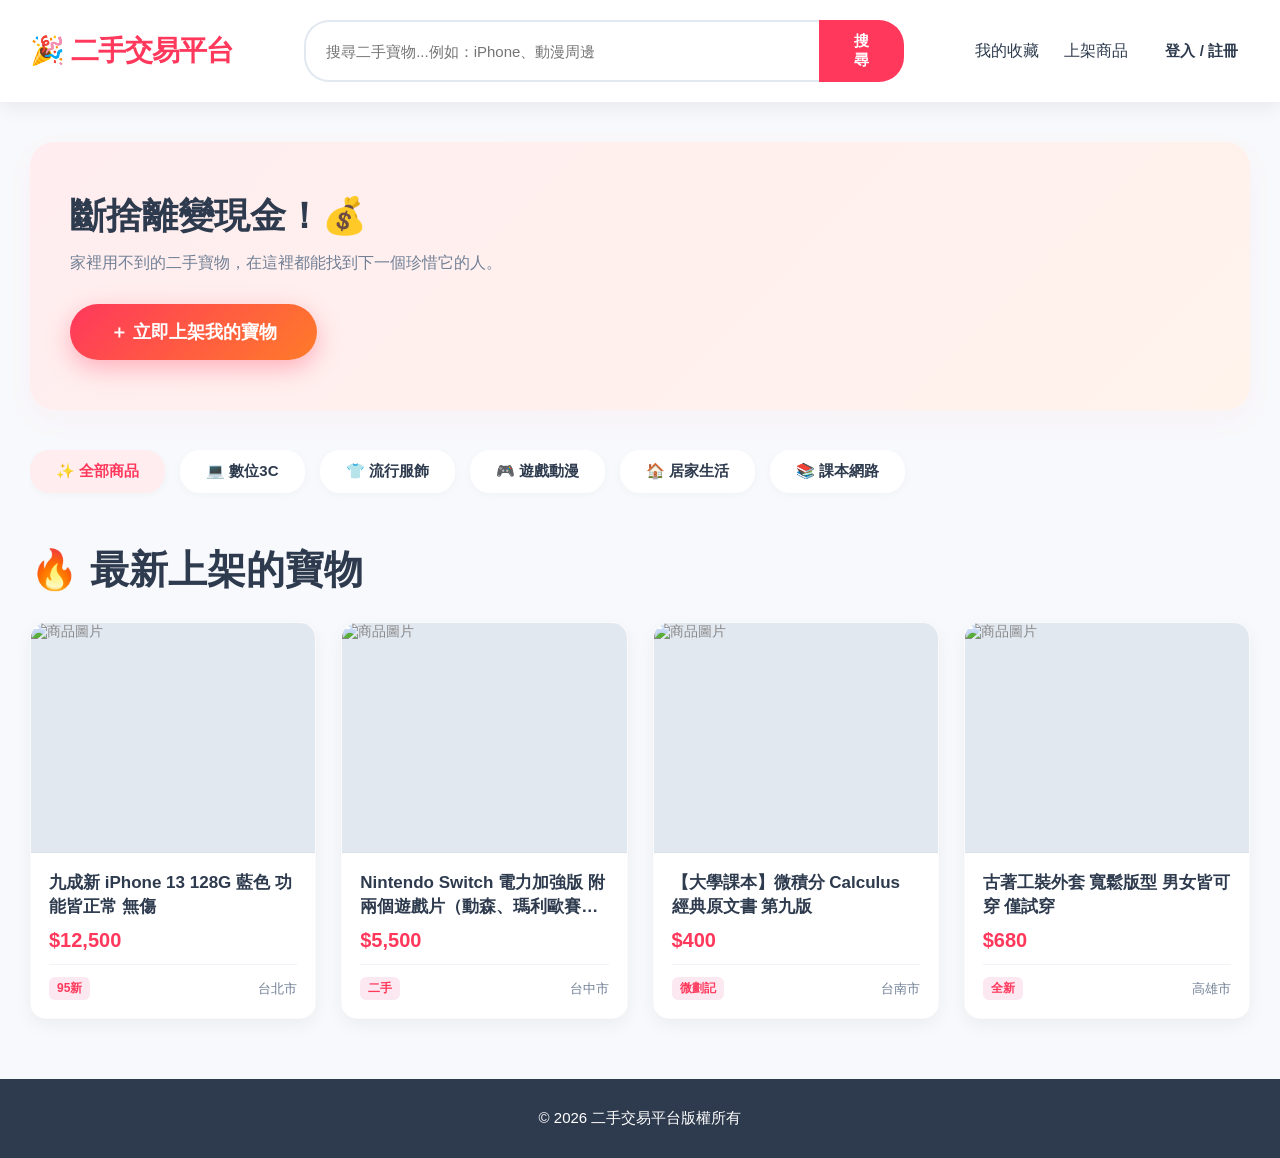
==== commit 3909117b: "加右側選單" ====
--- a/Index.html
+++ b/Index.html
@@ -23,6 +23,7 @@
             <!-- 右側選單 -->
             <nav class="nav-menu">
                 <a href="#">我的收藏</a>
+                <a href="upload.html">上架商品</a>
                 <button type="button" class="btn-login" id="loginBtn">登入 / 註冊</button>
             </nav>
         </div>
